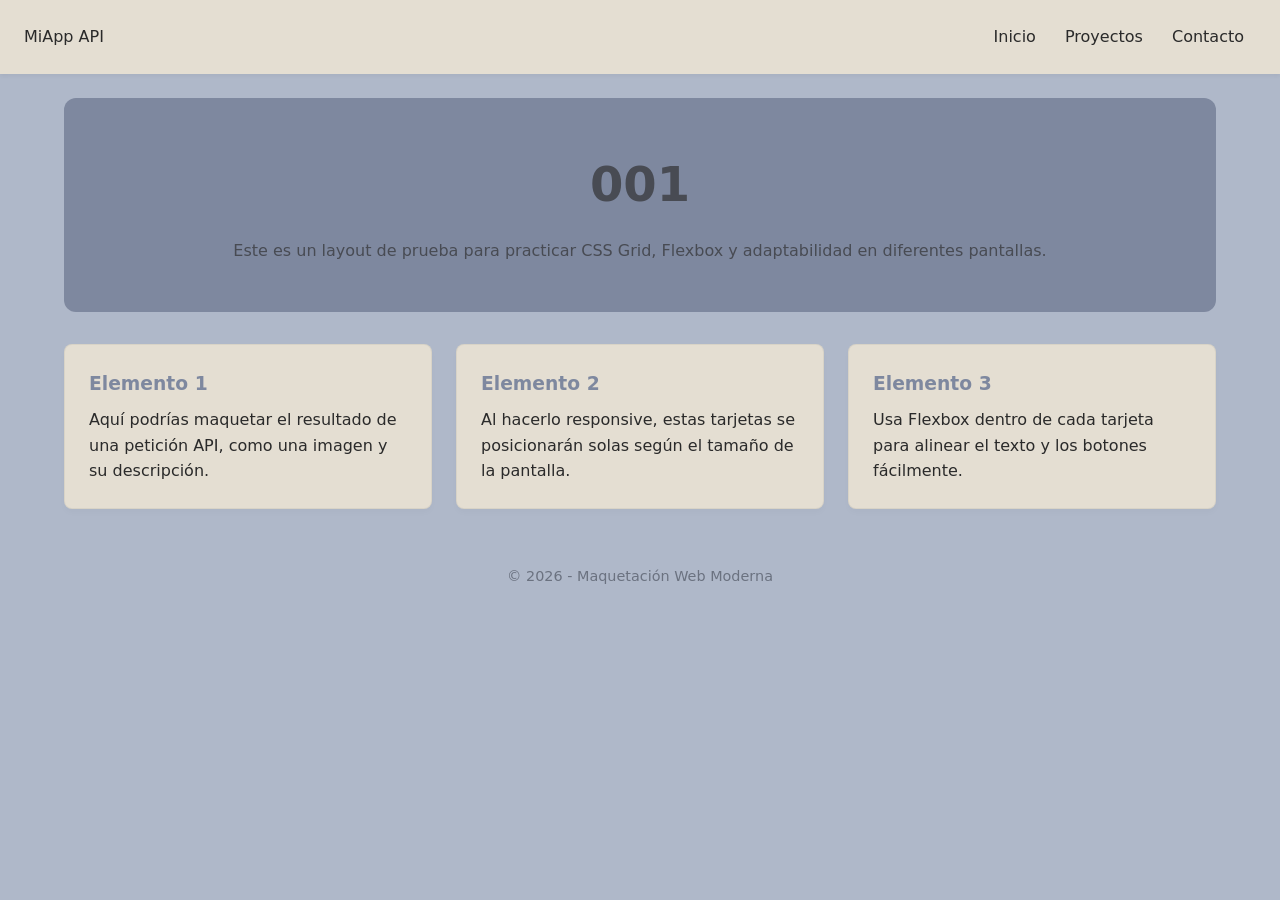
==== 01.html @ c8730802 "Add files via upload" ====
<!DOCTYPE html>
<html>
	<head>
		<meta charset="UTF-8" />
		<meta name="viewport" content="width=device-width, initial-scale=1.0" />
		<link rel="stylesheet" href="styles.css" />
		<meta name="description" content="Prova Flexbox">
		<title>Flexbox</title>
	</head>
	<body>

    <header class="main-header">
        <div class="logo">MiApp API</div>
        <nav class="main-nav">
            <a href="index.html">Inicio</a>
            <a href="#">Proyectos</a>
            <a href="#">Contacto</a>
        </nav>
    </header>

    <main class="content-wrapper">
        
        <section class="hero">
            <h1>001</h1>
            <p>Este es un layout de prueba para practicar CSS Grid, Flexbox y adaptabilidad en diferentes pantallas.</p>
        </section>

        <section class="grid-container">
            <article class="card">
                <h3>Elemento 1</h3>
                <p>Aquí podrías maquetar el resultado de una petición API, como una imagen y su descripción.</p>
            </article>
            <article class="card">
                <h3>Elemento 2</h3>
                <p>Al hacerlo responsive, estas tarjetas se posicionarán solas según el tamaño de la pantalla.</p>
            </article>
            <article class="card">
                <h3>Elemento 3</h3>
                <p>Usa Flexbox dentro de cada tarjeta para alinear el texto y los botones fácilmente.</p>
            </article>
        </section>

    </main>

    <footer class="main-footer">
        <p>&copy; 2026 - Maquetación Web Moderna</p>
    </footer>

</body>
</html>
---- styles.css ----
/* 1. VARIABLES Y CONFIGURACIÓN BASE */
:root {
    --primary-color: #7E889F;   /* Indigo moderno */
    --text-color: #2A2A2A;      /* Gris oscuro para lectura */
    --bg-light: #AFB8C9;        /* Fondo gris claro */
    --card-bg: #E4DED2;         /* Fondo blanco para tarjetas */
    --padding-base: 1.5rem;
}

* {
    box-sizing: border-box;
    margin: 0;
    padding: 0;
}

body {
    font-family: system-ui, -apple-system, sans-serif;
    color: var(--text-color);
    background-color: var(--bg-light);
    line-height: 1.6;
}

/* 2. DISEÑO POR DEFECTO: MOBILE-FIRST (Pensado para pantallas pequeñas) */

/* Cabecera con Flexbox */
.main-header {
    background-color: var(--card-bg);
    padding: var(--padding-base);
    box-shadow: 0 2px 4px rgba(0,0,0,0.05);
    /* Flexbox para separar logo y menú */
    display: flex;
    flex-direction: column; /* En móvil, uno debajo del otro */
    gap: 1rem;
    align-items: center;
}

.main-nav a {
    color: var(--text-color);
    text-decoration: none;
    margin: 0 0.75rem;
    font-weight: 500;
}

.main-nav a:hover {
    color: var(--primary-color);
}

/* Contenedor principal */
.content-wrapper {
    padding: var(--padding-base);
    max-width: 1200px;
    margin: 0 auto; /* Centra el contenido en pantallas gigantes */
}

/* Hero Section */
.hero {
    background-color: var(--primary-color);
    color: #484B53;
    padding: 3rem var(--padding-base);
    border-radius: 12px;
    text-align: center;
    margin-bottom: 2rem;
}

.hero h1 {
    margin-bottom: 1rem;
    font-size: 2rem;
}

/* Rejilla de Tarjetas (CSS Grid) */
.grid-container {
    display: grid;
    grid-template-columns: 1fr; /* Una sola columna en móvil */
    gap: 1.5rem;
}

.card {
    background-color: var(--card-bg);
    padding: var(--padding-base);
    border-radius: 8px;
    box-shadow: 0 4px 6px rgba(0,0,0,0.02);
    border: 1px solid rgba(0,0,0,0.05);
}

.card h3 {
    color: var(--primary-color);
    margin-bottom: 0.5rem;
}

/* Footer */
.main-footer {
    text-align: center;
    padding: 2rem;
    font-size: 0.9rem;
    color: #6b7280;
}

/* 3. MEDIA QUERY: EL SECRETO DEL RESPONSIVE */
/* Cuando la pantalla mida 768px de ancho o más (Tablets y Escritorios) */
@media (min-width: 768px) {
    
    .main-header {
        flex-direction: row; /* Cambia a horizontal */
        justify-content: space-between; /* Logo a la izquierda, menú a la derecha */
    }

    .hero h1 {
        font-size: 3rem; /* Texto más grande en escritorio */
    }

    .grid-container {
        /* ¡Magia! Se convierte automáticamente en 3 columnas iguales */
        grid-template-columns: repeat(3, 1fr); 
    }
}
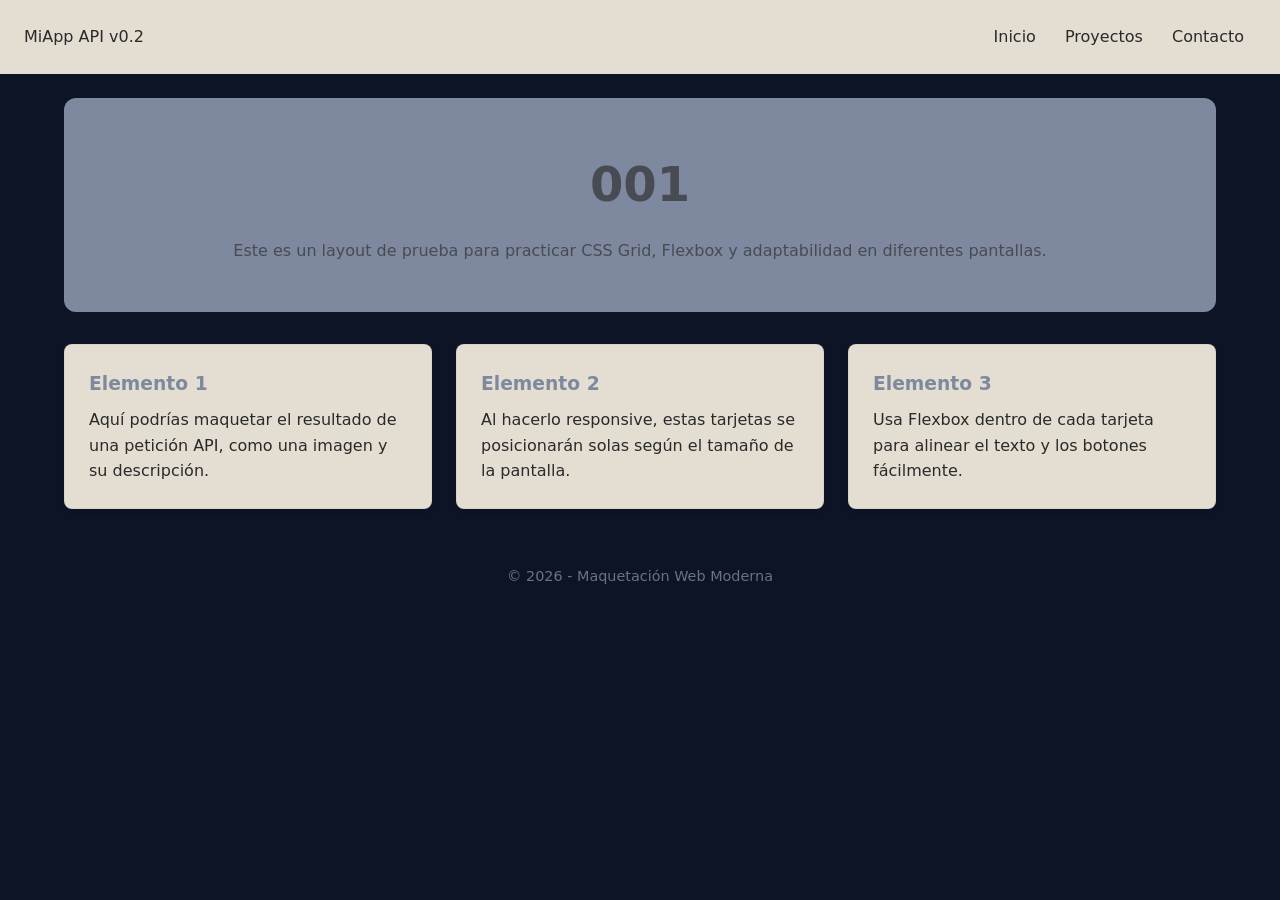
==== commit 30c3ccb6: "Add files via upload" ====
--- a/01.html
+++ b/01.html
@@ -4,13 +4,24 @@
 		<meta charset="UTF-8" />
 		<meta name="viewport" content="width=device-width, initial-scale=1.0" />
 		<link rel="stylesheet" href="styles.css" />
+        <link rel="stylesheet" href="burbujas.css" />
 		<meta name="description" content="Prova Flexbox">
 		<title>Flexbox</title>
+        <link rel="manifest" href="manifest.json">
+        <script>
+          if ('serviceWorker' in navigator) {
+            window.addEventListener('load', () => {
+              navigator.serviceWorker.register('./sw.js')
+                .then(reg => console.log('Service Worker registrado con éxito', reg))
+                .catch(err => console.warn('Error al registrar el Service Worker', err));
+            });
+          }
+        </script>        
 	</head>
 	<body>
 
     <header class="main-header">
-        <div class="logo">MiApp API</div>
+        <div class="logo">MiApp API v0.2</div>
         <nav class="main-nav">
             <a href="index.html">Inicio</a>
             <a href="#">Proyectos</a>
@@ -18,8 +29,7 @@
         </nav>
     </header>
 
-    <main class="content-wrapper">
-        
+    <main class="content-wrapper">        
         <section class="hero">
             <h1>001</h1>
             <p>Este es un layout de prueba para practicar CSS Grid, Flexbox y adaptabilidad en diferentes pantallas.</p>
@@ -39,6 +49,7 @@
                 <p>Usa Flexbox dentro de cada tarjeta para alinear el texto y los botones fácilmente.</p>
             </article>
         </section>
+        <section class="bubbles"></section>
 
     </main>
 
--- a/burbujas.css
+++ b/burbujas.css
@@ -0,0 +1,45 @@
+/* Configuración para que el fondo ocupe toda la pantalla */
+body {
+  margin: 0;
+  padding: 0;
+  background-color: #0c1426; /* Color de fondo oscuro para que resalten */
+  overflow-x: hidden; /* Evita que las burbujas causen scroll horizontal */
+}
+
+/* El contenedor principal de las burbujas */
+.bubbles {
+  position: fixed; /* Se queda fijo al hacer scroll */
+  top: 0;
+  left: 0;
+  width: 100vw;
+  height: 100vh;
+  z-index: -1; /* Obliga al efecto a quedarse atrás del contenido */
+  
+  /* Creamos muchas burbujas con sombras de caja múltiples. 
+     Cada sombra define x-offset, y-offset, blur-radius, y color/opacidad. */
+  box-shadow: 
+    10vw 20vh 5px rgba(79, 70, 229, 0.4), 
+    20vw 80vh 12px rgba(22, 163, 74, 0.3),
+    35vw 40vh 8px rgba(79, 70, 229, 0.5), 
+    50vw 10vh 15px rgba(22, 163, 74, 0.2),
+    65vw 70vh 9px rgba(79, 70, 229, 0.3), 
+    80vw 90vh 6px rgba(22, 163, 74, 0.4),
+    /* Añade más sombras aquí para aumentar la densidad */
+    90vw 30vh 11px rgba(79, 70, 229, 0.5);
+
+  /* Llamamos a la animación de ascenso infinito */
+  animation: floatUp 20s linear infinite;
+}
+
+/* La animación: mueve todo el contenedor de sombras hacia arriba */
+@keyframes floatUp {
+  0% {
+    /* Empieza en su posición original */
+    transform: translateY(0);
+  }
+  100% {
+    /* Sube hasta que la base del contenedor llegue arriba de la pantalla, 
+       y luego vuelve a empezar */
+    transform: translateY(-100vh);
+  }
+}
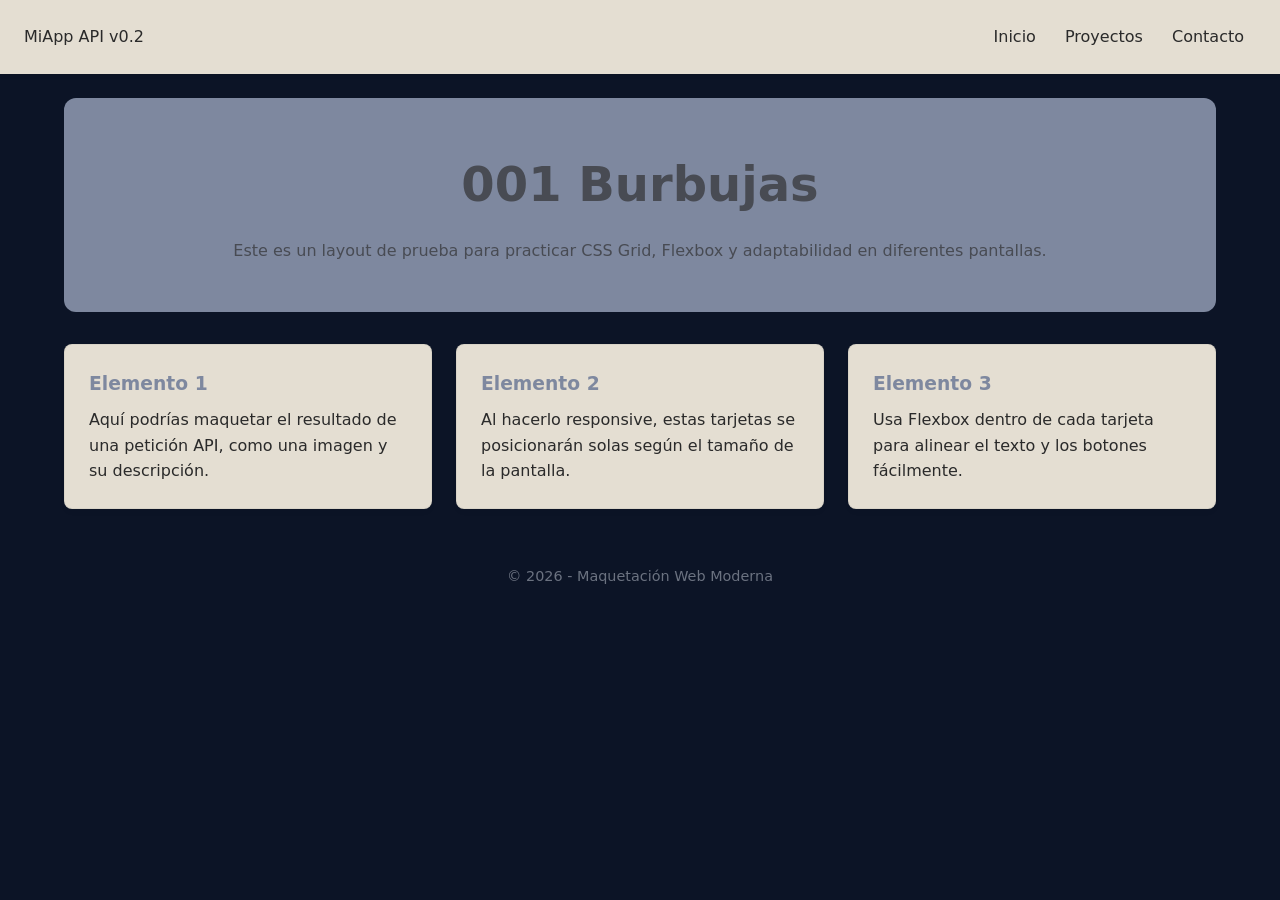
==== commit 70e97afe: "Add files via upload" ====
--- a/01.html
+++ b/01.html
@@ -31,7 +31,7 @@
 
     <main class="content-wrapper">        
         <section class="hero">
-            <h1>001</h1>
+            <h1>001 Burbujas</h1>
             <p>Este es un layout de prueba para practicar CSS Grid, Flexbox y adaptabilidad en diferentes pantallas.</p>
         </section>
 
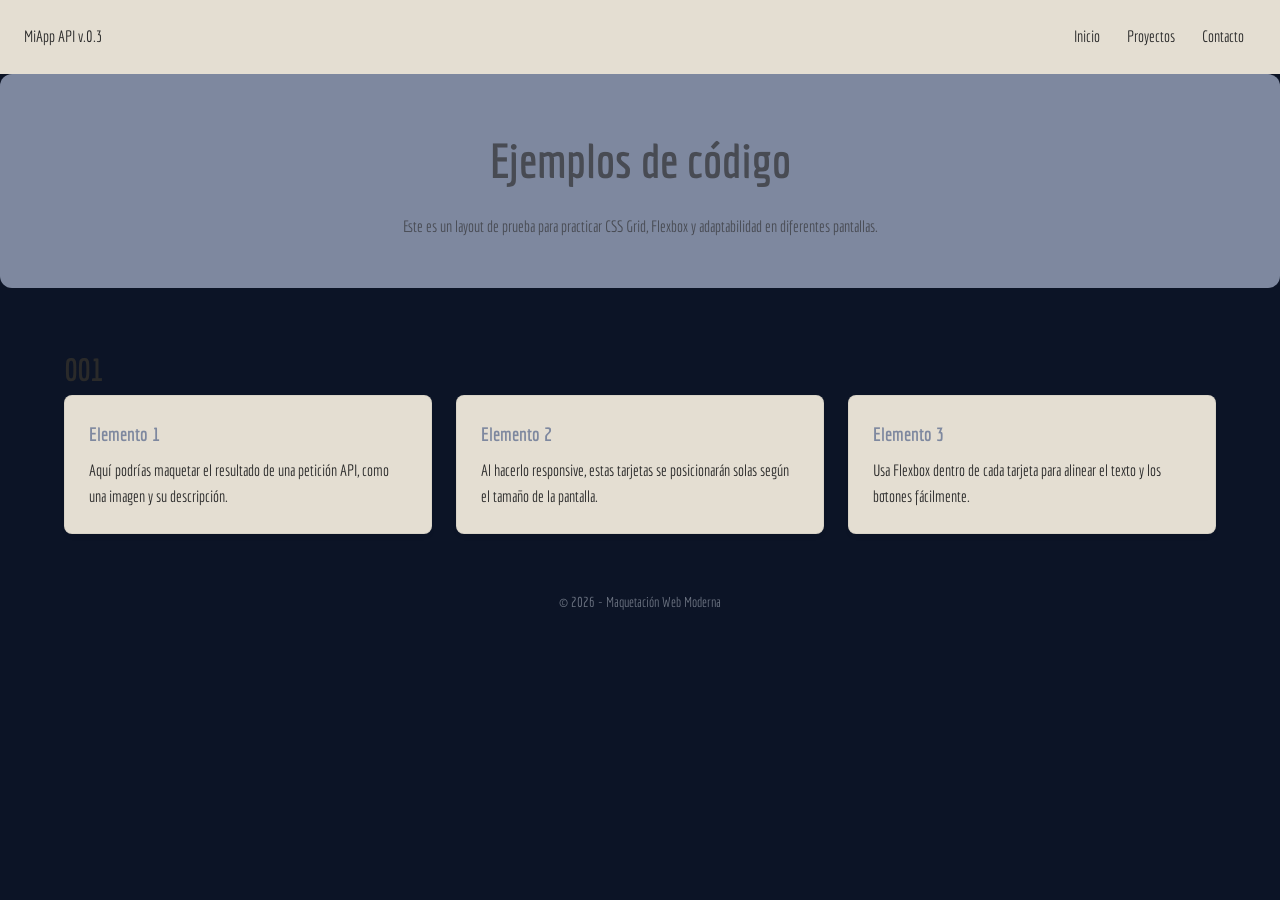
==== commit 39f7dbea: "Add files via upload" ====
--- a/01.html
+++ b/01.html
@@ -1,12 +1,11 @@
 <!DOCTYPE html>
 <html>
-	<head>
-		<meta charset="UTF-8" />
-		<meta name="viewport" content="width=device-width, initial-scale=1.0" />
-		<link rel="stylesheet" href="styles.css" />
-        <link rel="stylesheet" href="burbujas.css" />
-		<meta name="description" content="Prova Flexbox">
-		<title>Flexbox</title>
+    <head>
+        <meta charset="UTF-8" />
+        <meta name="viewport" content="width=device-width, initial-scale=1.0" />
+        <link rel="stylesheet" href="styles.css" />
+        <meta name="description" content="Pruebas de código HTML, CSS y JS">
+        <title>Práctica</title>
         <link rel="manifest" href="manifest.json">
         <script>
           if ('serviceWorker' in navigator) {
@@ -16,25 +15,16 @@
                 .catch(err => console.warn('Error al registrar el Service Worker', err));
             });
           }
-        </script>        
-	</head>
+        </script>
+        <script src="includes.js"></script>
+        <link rel="stylesheet" href="burbujas.css" />
+    </head>
 	<body>
 
-    <header class="main-header">
-        <div class="logo">MiApp API v0.2</div>
-        <nav class="main-nav">
-            <a href="index.html">Inicio</a>
-            <a href="#">Proyectos</a>
-            <a href="#">Contacto</a>
-        </nav>
-    </header>
+    <div id="header"></div>
 
-    <main class="content-wrapper">        
-        <section class="hero">
-            <h1>001 Burbujas</h1>
-            <p>Este es un layout de prueba para practicar CSS Grid, Flexbox y adaptabilidad en diferentes pantallas.</p>
-        </section>
-
+    <main class="content-wrapper">
+        <h1>001</h1>
         <section class="grid-container">
             <article class="card">
                 <h3>Elemento 1</h3>
@@ -53,9 +43,7 @@
 
     </main>
 
-    <footer class="main-footer">
-        <p>&copy; 2026 - Maquetación Web Moderna</p>
-    </footer>
+    <div id="footer"></div>
 
 </body>
 </html>
--- a/styles.css
+++ b/styles.css
@@ -1,3 +1,6 @@
+@import url('https://fonts.googleapis.com/css2?family=Economica:ital,wght@0,400;0,700;1,400;1,700&display=swap');
+/*El IMPORT de la tipografia ha de ser lo primero que se declare*/
+
 /* 1. VARIABLES Y CONFIGURACIÓN BASE */
 :root {
     --primary-color: #7E889F;   /* Indigo moderno */
@@ -14,7 +17,7 @@
 }
 
 body {
-    font-family: system-ui, -apple-system, sans-serif;
+    font-family: 'Economica', sans-serif;
     color: var(--text-color);
     background-color: var(--bg-light);
     line-height: 1.6;
